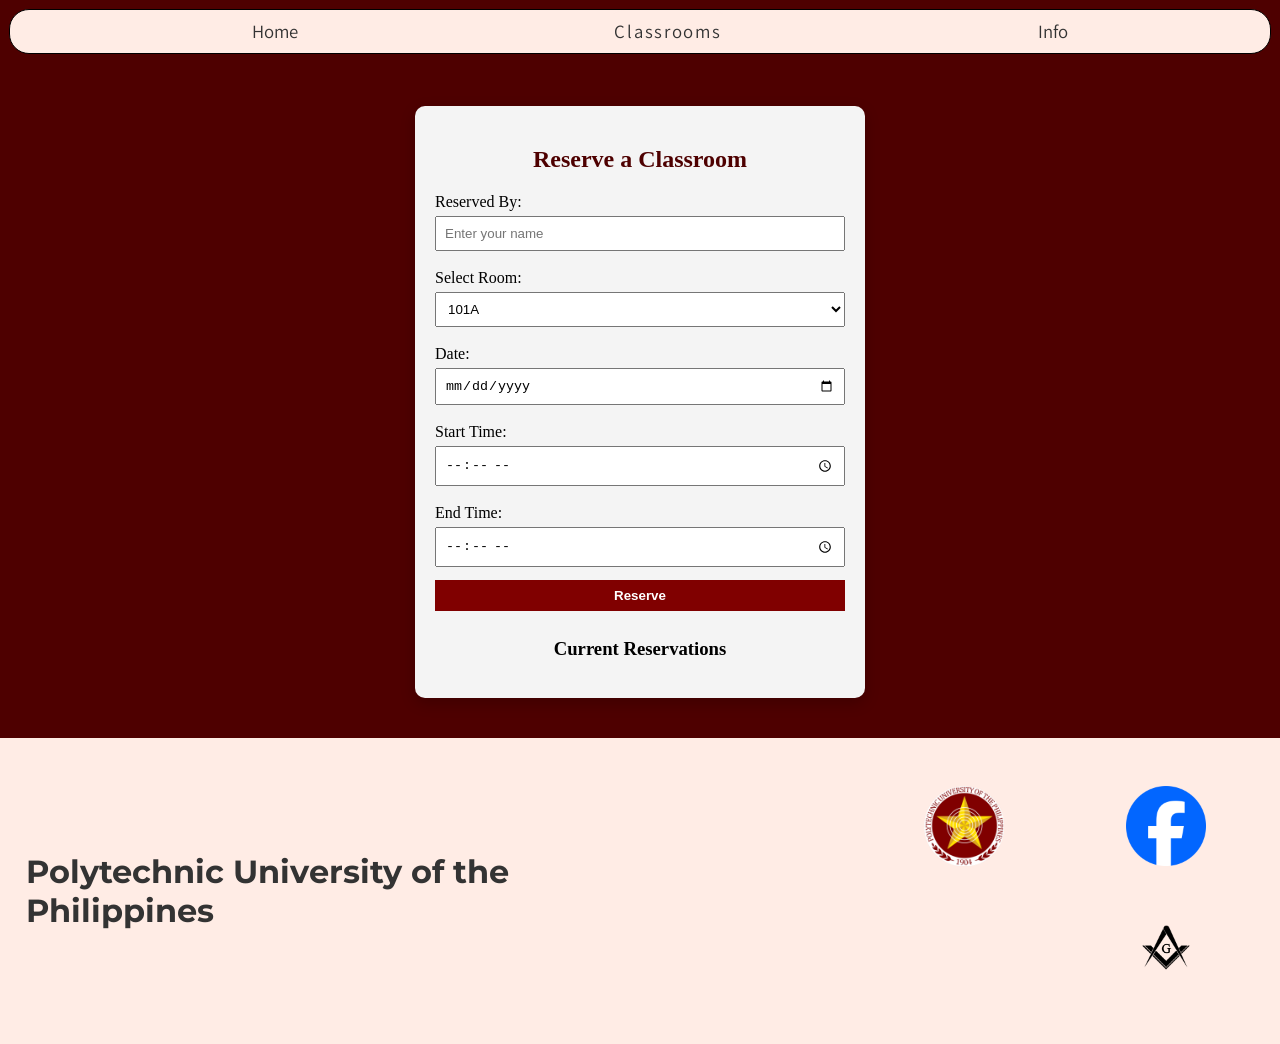
==== Classrooms.html @ efc07c13 "Add files via upload" ====
<!DOCTYPE html>
<html lang="en">
<head>
    <title>Classrooms | Polytechnic University of the Philippines</title>
    <meta charset="utf-8" name="viewport" content="width=device-width, initial-scale=1.0" />
    <link rel="stylesheet" href="styles.css" />
    <link rel="icon" type="image/x-icon" href="Images/flower.ico">
</head>
<body>
     <header class="main-header">
        <nav class="nav main-nav">
            <ul>
                <li><a href="Home.html">Home</a></li>
                <li><a class="tab" href="Classrooms.html">Classrooms</a></li>
                <li><a href="Info.html">Info</a></li>
            </ul>
        </nav>
    </header>

<div class="reservation-container">

    <h2>Reserve a Classroom</h2>

    <form id="reservationForm">

        <label>Reserved By:</label>
        <input type="text" id="reservedBy" placeholder="Enter your name" required>
        
        <label>Select Room:</label>
        <select id="roomSelect" required></select>

        <label>Date:</label>
        <input type="date" id="date" required>

        <label>Start Time:</label>
        <input type="time" id="startTime" required>

        <label>End Time:</label>
        <input type="time" id="endTime" required>

        <button type="submit">Reserve</button>
    </form>

    <div id="notification" class="notification"></div>

    <h3>Current Reservations</h3>
    <ul id="reservationList"></ul>

</div>

<footer class="main-footer">
    <div class="container main-footer-container">
    <h4 class="brand-name footer">Polytechnic University of the Philippines</h4>
    <ul class="nav footer-nav">
        <li> 
            <a href="https://www.pup.edu.ph/" target="_blank">
                <img class="footer-image" src="Images/PUPlogo.png">
            </a>
        </li>
        <li> 
            <a href="https://www.facebook.com/ThePUPOfficial" target="_blank">
                <img class="footer-image" src="Images/FBlogo.png">
            </a>
        </li>
        <li>
            <a href="https://maps.app.goo.gl/4dXByHnNCfroLahn9" target="_blank" >
                <img class="footer-image" src="Images/FMlogo.png">
            </a>
        </li>
    </ul>
    </div>
</footer>
<script src="JS.js"></script>
</body>
</html>
---- styles.css ----
@import url('https://fonts.googleapis.com/css2?family=Assistant:wght@300&family=Montserrat:wght@300&display=swap');
@import url('https://fonts.googleapis.com/css2?family=Montserrat&display=swap');

@font-face {
    font-family: "Assistant-Light.ttf";
    src: url('Fonts/Assistant-Light.ttf') format("ttf");
    font-family: "Montserrat-Regular.ttf";
    src: url('Fonts/Montserrat-Regular.ttf') format("ttf");

}

body {
    margin-top: 2;
    margin-bottom: 0;
    margin-left: 2;
    margin-right: 2;
    background-color: #4e0000;
}

* {
    box-sizing: border-box;
}

.main-header {
    padding-bottom: 3px;
    background-color: #4e0000;
}

.nav ul {
    margin: 5px;
    background-color: #ffece5;
    border-radius: 20px;
    border: 1px solid rgba(0, 0, 0);
}

.nav li {
    display: inline;
    font-family: Assistant;
}

.nav a {
    display: inline-block;
    padding: .5em;
    color: #333;
    text-decoration: none;
    cursor: pointer;
}

.nav a:hover {
    background-color: white;
    font-weight: bold;  
    border-radius: 20px;
    text-decoration: underline;
}

.main-nav {
    text-align: center;
    padding: 4px;
    font-size: 1.17em;
}

.main-nav li {
    padding: 0 12%;
}

.section {
    text-align: center;
    margin: 2 0;
    font-size: 4.89em;
    font-family: Assistant;
    font-weight: Lighter;
    border-bottom: 1px solid rgba(0, 0, 0);
    padding-bottom: 4%;
    margin-bottom: 1%;
    color: #333;
    letter-spacing: .100em;
    background-color: #ffece5;
}

.section-header {
    font-family: Montserrat;
    font-size: 3.63em;
    font-weight: lighter;
}
.tab {
    font-family: Assistant;
    background-color: #ffece5;
    border-radius: 20px;
    letter-spacing: .093em;
}

.content-section {
    margin: 4em;
    background-color: #4e0000;
    display: flex;
    justify-content: space-between;
    align-items: center;
}

.main-footer {
    background-color: #ffece5;
    color: #333;
    padding-left: 2%;
    padding-right: 2%;
    font-size: 2em;
    margin: 0%;
    font-family: Montserrat;
    font-weight: bold;
    position: sticky;
    top: 100%;
}

.main-footer-container {
    display: flex;
    align-items: center;
}

.main-footer-container ul {
    flex-grow: 1;
    text-align: end;
}

.footer-nav li {
    padding: 0 1em;
}

.footer-image {
    width: 80px;
    height: 80px;
    object-fit: contain;
    margin-left: 20px;
}

.shop-item {
    margin-right: 40px;
    margin-top: 50px;
}

.shop-item-title {
    display: block;
    width: 100%;
    text-align: center;
    font-weight: bold;
    font-size: 1em;
    color: #333;
    font-family: Montserrat;
    align-items: center;
}

.shop-item-image {
    height: 200px;
    width: 250px;
    background-color: #4e0000;
    align-items: center;
    margin-top: 0;
    padding: 0;
    border-radius: 20px;
}

.shop-items {
    align-items: center;
    width: 100%;
    text-align: center;
    font-weight: normal;
    font-size: 1em;
    color: #333;
    font-family: Montserrat;
    display: flex;
    flex-wrap: wrap;
}

.tag {
    text-decoration: none;
    color: #333;
}

html, body {
    margin: 0px;
    min-height: 100vh;
}

.sections {
    font-size: 5.17em;
    font-weight: lighter;
    max-width: 20%;
    margin-bottom: 5px;
    color: white;
}

.description {
    max-width: 50%;
    font-family: Assistant;
    color: white;
    font-weight: normal;
    font-size: 2em;
}

.yes {
    width: 300px;
    height: 300px;
    margin: 15px;
    display: flex;
    flex-wrap: wrap;
    float: right;
    float: top;
}

::-webkit-scrollbar {
    width: 10px;
}
  
  ::-webkit-scrollbar-track {
    box-shadow: inset 0 0 5px grey;
    border-radius: 10px;
}

  ::-webkit-scrollbar-thumb {
    background: rgb(105, 100, 100);
    border-radius: 10px;
}

::-webkit-scrollbar-thumb:hover {
    background: black;
}

.order {
    font-size: 3.5em;
    font-family: Assistant;
    font-weight: bold;
    margin-left: 45px;
}

.aboutpic {
    width: 100px;
    height: 100px;
    margin-left: 54px;
    padding: 7px;
    background-color: #c9967e;
    border-radius: 10px;
}

.uhm {
    list-style-type: none;
    margin-left: 10%;
}

.uhh {
    display: block;
    margin-bottom: 2px;
    padding: 3px;
}

.desc {
    font-size: 1.5em;
    font-family: Assistant;
}

.slider img {
    width: 100%;
    height: 100%;
    object-fit: cover;
    border-radius: 10px;
    transition: opacity 0.5s ease-in-out;
}

.arrow {
    position: absolute;
    top: 50%;
    transform: translateY(-50%);
    background: rgba(0,0,0,0.5);
    color: white;
    border: none;
    font-size: 30px;
    padding: 10px 15px;
    cursor: pointer;
    border-radius: 50%;
}

.left {
    left: 10px;
}

.right {
    right: 10px;
}

.arrow:hover {
    background: rgba(0,0,0,0.8);
}

.slider {
    width: 500px;
    height: 500px;
    background: #ffece5;
    padding: 20px;
    overflow: hidden;
    position: relative;
    left: -150px;
    box-shadow: 0 4px 15px rgba(0, 0, 0, 0.1);
}

.reservation-section {
    background: #4e0000;
    padding: 50px 0;
    display: flex;
    justify-content: center;
}

.reservation-container {
    background: #f5e6dc;
    padding: 30px;
    border-radius: 15px;
    width: 400px;
    box-shadow: 0 5px 15px rgba(0,0,0,0.2);
}

.reservation-container h2 {
    text-align: center;
    color: #4e0000;
}

.reservation-container input,
.reservation-container select,
.reservation-container button {
    width: 100%;
    padding: 10px;
    margin: 8px 0;
}

.reservation-container button {
    background: #4e0000;
    color: white;
    border: none;
    cursor: pointer;
    font-weight: bold;
}

.reservation-container button:hover {
    background: #5c0000;
}


.notification.show {
    opacity: 1;
    transform: translateY(0);
}

.reservation-container {
    width: 450px;
    margin: 40px auto;
    padding: 20px;
    background: #f4f4f4;
    border-radius: 10px;
}

.reservation-container h2,
.reservation-container h3 {
    text-align: center;
}

.reservation-container label {
    display: block;
    margin-top: 10px;
}

.reservation-container input,
.reservation-container select,
.reservation-container button {
    width: 100%;
    padding: 8px;
    margin-top: 5px;
}

.reservation-container button {
    background: maroon;
    color: white;
    border: none;
    cursor: pointer;
}

.reservation-container button:hover {
    background: darkred;
}

.success { color: green; }
.error { color: red; }

#reservationList,
#availableRooms {
    margin-top: 10px;
    list-style: none;
    padding: 0;
}

#reservationList li,
#availableRooms li {
    background: white;
    margin-bottom: 5px;
    padding: 8px;
    border-radius: 5px;
}

.small-btn {
    width: auto;
    padding: 4px 8px;
    margin-left: 10px;
}

#notification {
    position: fixed;
    top: 20px;
    right: 20px;
    padding: 14px 22px;
    border-radius: 10px;
    font-weight: bold;
    opacity: 0;
    transform: translateY(-20px);
    transition: opacity 0.4s ease, transform 0.4s ease;
    pointer-events: none;
    z-index: 9999;
}

/* Visible state */
#notification.show {
    opacity: 1;
    transform: translateY(0);
}

/* Types */
#notification.success {
    background: #28a745;
    color: white;
}

#notification.error {
    background: #dc3545;
    color: white;
}

#notification.info {
    background: #007bff;
    color: white;
}

#notification {
    position: fixed;
    top: 20px;
    left: 50%;
    transform: translateX(-50%);
    padding: 14px 24px;
    border-radius: 12px;
    font-weight: bold;
    opacity: 0;
    transition: opacity 0.4s ease, transform 0.4s ease;
    pointer-events: none;
    z-index: 9999;
    text-align: center;
}

/* Show animation */
#notification.show {
    opacity: 1;
    transform: translate(-50%, -50%) scale(1);
}

/* Types */
#notification.success {
    background: #28a745;
    color: white;
}

#notification.error {
    background: #dc3545;
    color: white;
}

#notification.info {
    background: #007bff;
    color: white;
}

.info-container {
    width: 70%;
    margin: 50px auto;
    background: #f4e1d2;
    padding: 40px;
    border-radius: 15px;
    box-shadow: 0 5px 15px rgba(0,0,0,0.2);
    font-family: Montserrat;
    color: #4e0000;
}

.info-container h1 {
    text-align: center;
    margin-bottom: 20px;
}

.info-container h2 {
    margin-top: 20px;
    border-bottom: 2px solid #4e0000;
    padding-bottom: 5px;
}

.info-container ul,
.info-container ol {
    margin-left: 20px;
    line-height: 1.8;
}

.info-container p {
    line-height: 1.6;
}
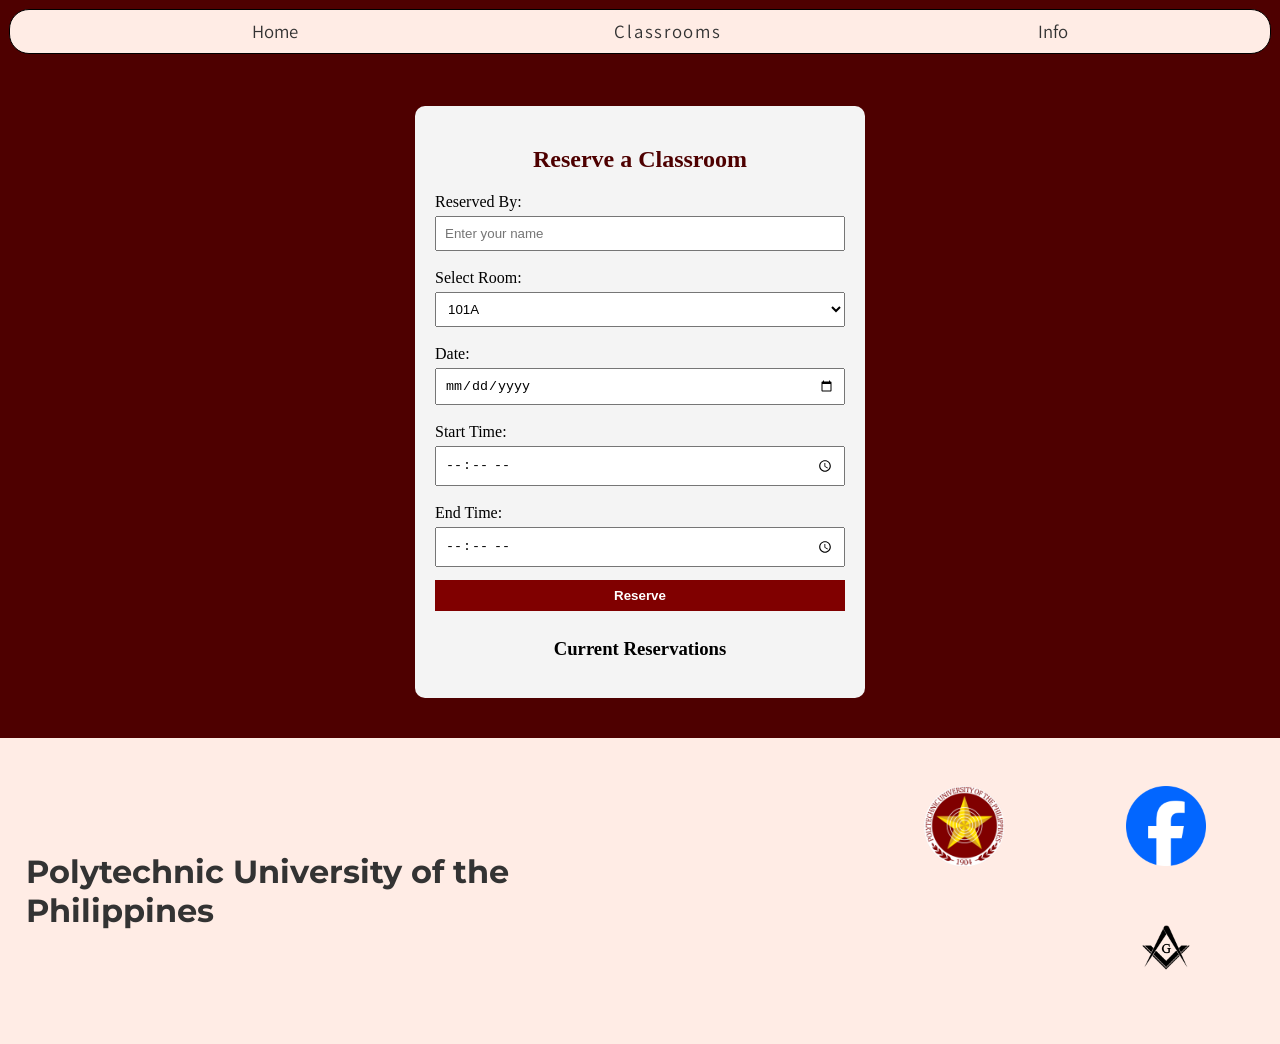
==== commit 8f453dae: "Update Classrooms.html" ====
--- a/Classrooms.html
+++ b/Classrooms.html
@@ -10,7 +10,7 @@
      <header class="main-header">
         <nav class="nav main-nav">
             <ul>
-                <li><a href="Home.html">Home</a></li>
+                <li><a href="index.html">Home</a></li>
                 <li><a class="tab" href="Classrooms.html">Classrooms</a></li>
                 <li><a href="Info.html">Info</a></li>
             </ul>
@@ -72,4 +72,5 @@
 </footer>
 <script src="JS.js"></script>
 </body>
-</html>+
+</html>
--- a/styles.css
+++ b/styles.css
@@ -258,10 +258,11 @@
 
 .slider img {
     width: 100%;
-    height: 100%;
+    height: auto;
     object-fit: cover;
     border-radius: 10px;
     transition: opacity 0.5s ease-in-out;
+    display: block;
 }
 
 .arrow {
@@ -290,13 +291,14 @@
 }
 
 .slider {
-    width: 500px;
-    height: 500px;
+    width: 100%;
+    max-width: 500px;
+    height: auto;
     background: #ffece5;
     padding: 20px;
     overflow: hidden;
     position: relative;
-    left: -150px;
+    margin: 0 auto; /* centers it */
     box-shadow: 0 4px 15px rgba(0, 0, 0, 0.1);
 }
 
@@ -305,14 +307,6 @@
     padding: 50px 0;
     display: flex;
     justify-content: center;
-}
-
-.reservation-container {
-    background: #f5e6dc;
-    padding: 30px;
-    border-radius: 15px;
-    width: 400px;
-    box-shadow: 0 5px 15px rgba(0,0,0,0.2);
 }
 
 .reservation-container h2 {
@@ -347,7 +341,8 @@
 }
 
 .reservation-container {
-    width: 450px;
+    width: 90%;
+    max-width: 450px;
     margin: 40px auto;
     padding: 20px;
     background: #f4f4f4;
@@ -405,42 +400,6 @@
     width: auto;
     padding: 4px 8px;
     margin-left: 10px;
-}
-
-#notification {
-    position: fixed;
-    top: 20px;
-    right: 20px;
-    padding: 14px 22px;
-    border-radius: 10px;
-    font-weight: bold;
-    opacity: 0;
-    transform: translateY(-20px);
-    transition: opacity 0.4s ease, transform 0.4s ease;
-    pointer-events: none;
-    z-index: 9999;
-}
-
-/* Visible state */
-#notification.show {
-    opacity: 1;
-    transform: translateY(0);
-}
-
-/* Types */
-#notification.success {
-    background: #28a745;
-    color: white;
-}
-
-#notification.error {
-    background: #dc3545;
-    color: white;
-}
-
-#notification.info {
-    background: #007bff;
-    color: white;
 }
 
 #notification {
@@ -458,6 +417,26 @@
     text-align: center;
 }
 
+#notification.show {
+    opacity: 1;
+    transform: translateX(-50%) scale(1);
+}
+
+#notification.success {
+    background: #28a745;
+    color: white;
+}
+
+#notification.error {
+    background: #dc3545;
+    color: white;
+}
+
+#notification.info {
+    background: #007bff;
+    color: white;
+}
+
 /* Show animation */
 #notification.show {
     opacity: 1;
@@ -510,4 +489,54 @@
 
 .info-container p {
     line-height: 1.6;
-}+
+}
+
+html, body {
+    overflow-x: hidden;
+}
+
+@media screen and (max-width: 768px) {
+
+    /* Make containers full width */
+    .reservation-container,
+    .info-container {
+        width: 95%;
+        margin: 20px auto;
+        padding: 20px;
+    }
+
+    /* Fix navigation */
+    .nav li {
+        display: block;
+        padding: 10px 0;
+    }
+
+    .main-nav li {
+        padding: 5px 0;
+    }
+
+    /* Fix big fonts */
+    .sections {
+        font-size: 2.5em;
+    }
+
+    .description {
+        font-size: 1.2em;
+    }
+
+    /* Fix slider */
+    .slider {
+        width: 100%;
+        height: auto;
+        left: 0;
+    }
+
+    .slider img {
+        height: auto;
+    }
+
+}
+
+
+
